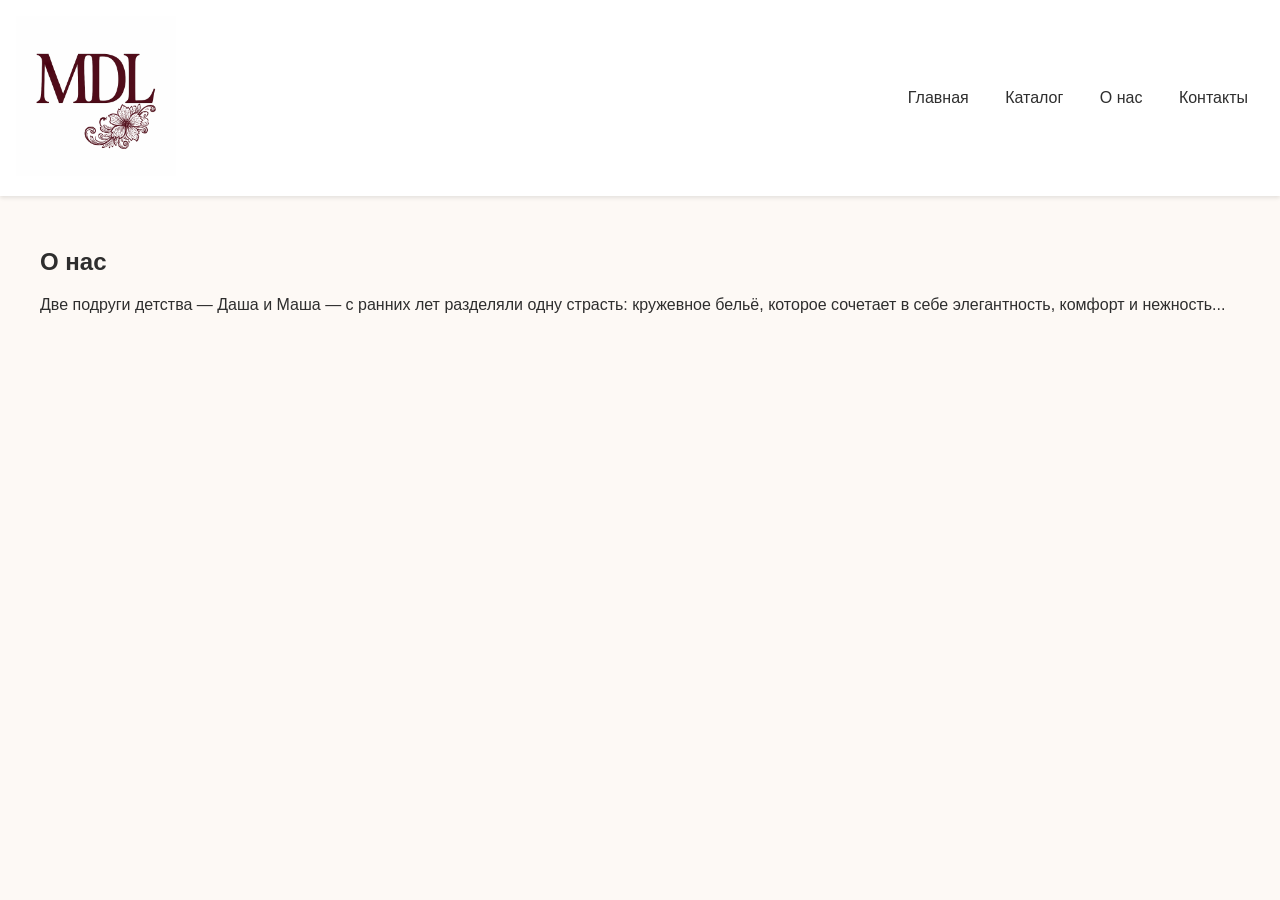
==== about.html @ 9b24d810 "Add MaDaLace v4" ====
<!DOCTYPE html>
<html lang="ru">
<head>
  <meta charset="UTF-8">
  <meta name="viewport" content="width=device-width, initial-scale=1.0">
  <title>О нас — MaDaLace</title>
  <link rel="stylesheet" href="styles.css">
</head>
<body>
  <header class="nav">
    <a href="index.html" class="logo-link"><img src="img/logo2.png" alt="MaDaLace" class="logo"></a>
    <button class="burger" aria-label="Menu">☰</button>
    <nav class="nav-menu">
      <a href="index.html">Главная</a>
      <a href="catalog.html">Каталог</a>
      <a href="about.html">О нас</a>
      <a href="contacts.html">Контакты</a>
    </nav>
  </header>

  <main class="container">
    <h2>О нас</h2>
    <p>Две подруги детства — Даша и Маша — с ранних лет разделяли одну страсть: кружевное бельё, которое сочетает в себе элегантность, комфорт и нежность...</p>
  </main>
</body>
</html>
---- styles.css ----
/* Основные стили и адаптивность */
body { margin:0; padding:0; font-family:'Roboto',sans-serif; background:#FDF9F5; color:#2E2E2E; }
.container { max-width:1200px; margin:0 auto; padding:2em; }
.nav { display:flex; align-items:center; justify-content:space-between; padding:1em; background:#fff; box-shadow:0 2px 4px rgba(0,0,0,0.1); }
.nav-menu a { margin:0 1em; text-decoration:none; color:#2E2E2E; }
.burger { display:none; font-size:1.5em; background:none; border:none; cursor:pointer; }
.logo { max-width:160px; }
.hero { text-align:center; padding:4em 2em; }
.products-grid { list-style:none; padding:0; display:flex; flex-wrap:wrap; gap:1em; }
.products-grid li { flex:1 1 calc(33.333% - 1em); background:#fff; border-radius:0.5em; overflow:hidden; }
.products-grid img { width:100%; display:block; }
.filters { display:flex; gap:1em; margin-bottom:2em; align-items:center; }
.product-page { display:flex; gap:2em; flex-wrap:wrap; padding:2em 0; }
.gallery img { max-width:100%; margin-bottom:1em; }
.details { max-width:400px; }
.btn { display:inline-block; padding:.75em 2em; background:#7C1D2C; color:#fff; text-decoration:none; border-radius:.5em; cursor:pointer; }
@media(max-width:768px){ .products-grid li{flex:1 1 100%;} .burger{display:block;} .nav-menu{display:none;} .nav-menu.open{display:flex; flex-direction:column;} }
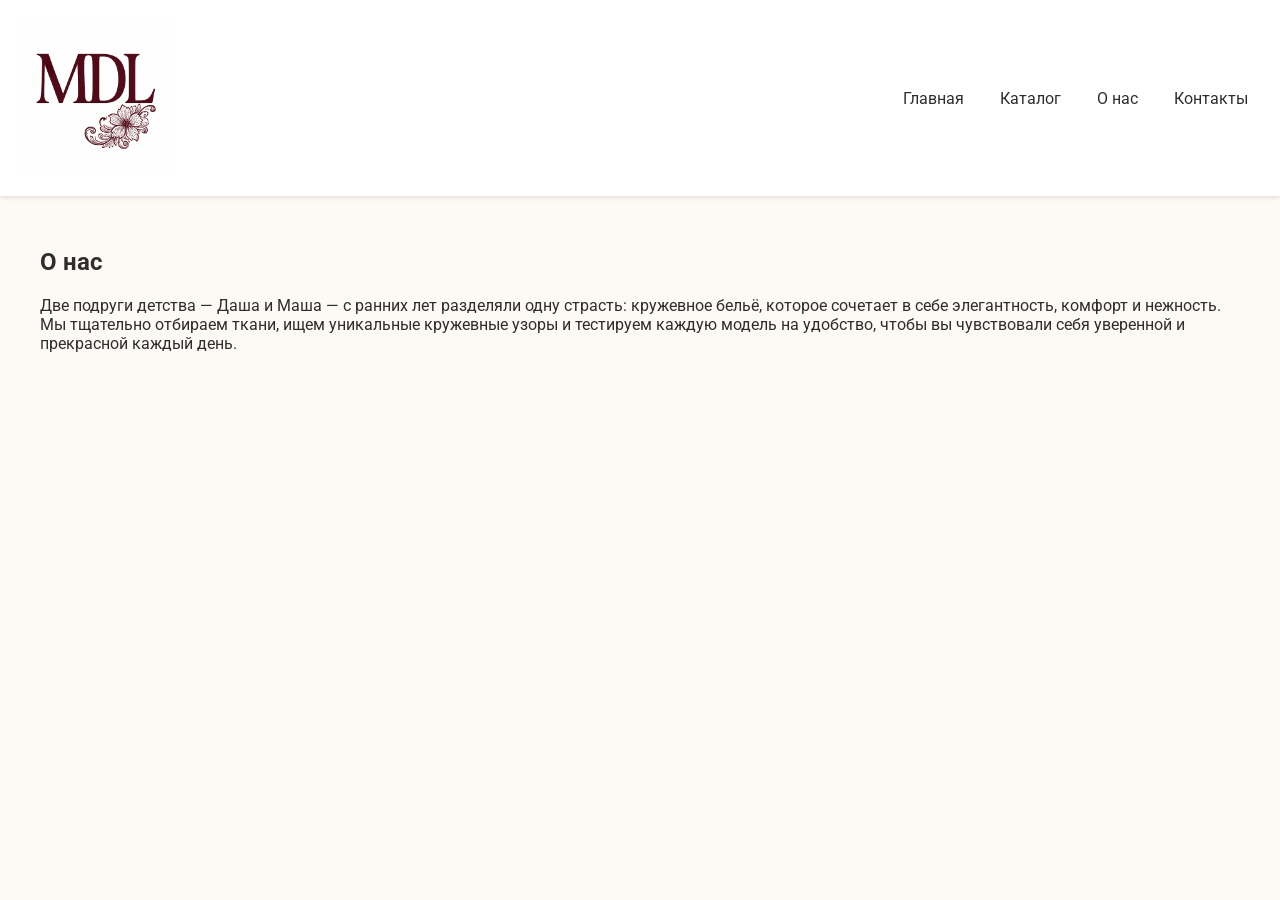
==== commit a7765c10: "Add MaDaLace v6" ====
--- a/about.html
+++ b/about.html
@@ -4,6 +4,7 @@
   <meta charset="UTF-8">
   <meta name="viewport" content="width=device-width, initial-scale=1.0">
   <title>О нас — MaDaLace</title>
+  <link href="https://fonts.googleapis.com/css2?family=Playfair+Display:wght@300;400&family=Roboto:wght@400;500&display=swap" rel="stylesheet">
   <link rel="stylesheet" href="styles.css">
 </head>
 <body>
@@ -20,7 +21,7 @@
 
   <main class="container">
     <h2>О нас</h2>
-    <p>Две подруги детства — Даша и Маша — с ранних лет разделяли одну страсть: кружевное бельё, которое сочетает в себе элегантность, комфорт и нежность...</p>
+    <p>Две подруги детства — Даша и Маша — с ранних лет разделяли одну страсть: кружевное бельё, которое сочетает в себе элегантность, комфорт и нежность. Мы тщательно отбираем ткани, ищем уникальные кружевные узоры и тестируем каждую модель на удобство, чтобы вы чувствовали себя уверенной и прекрасной каждый день.</p>
   </main>
 </body>
 </html>
--- a/styles.css
+++ b/styles.css
@@ -1,17 +1,25 @@
-/* Основные стили и адаптивность */
 body { margin:0; padding:0; font-family:'Roboto',sans-serif; background:#FDF9F5; color:#2E2E2E; }
-.container { max-width:1200px; margin:0 auto; padding:2em; }
-.nav { display:flex; align-items:center; justify-content:space-between; padding:1em; background:#fff; box-shadow:0 2px 4px rgba(0,0,0,0.1); }
+.nav { display:flex; align-items:center; justify-content:space-between; padding:1em; background:#fff; box-shadow:0 2px 4px rgba(0,0,0,0.1); position:sticky; top:0; z-index:100; }
 .nav-menu a { margin:0 1em; text-decoration:none; color:#2E2E2E; }
 .burger { display:none; font-size:1.5em; background:none; border:none; cursor:pointer; }
 .logo { max-width:160px; }
-.hero { text-align:center; padding:4em 2em; }
-.products-grid { list-style:none; padding:0; display:flex; flex-wrap:wrap; gap:1em; }
-.products-grid li { flex:1 1 calc(33.333% - 1em); background:#fff; border-radius:0.5em; overflow:hidden; }
-.products-grid img { width:100%; display:block; }
-.filters { display:flex; gap:1em; margin-bottom:2em; align-items:center; }
+.hero { height:70vh; background-size:cover; background-position:center; position:relative; display:flex; align-items:center; justify-content:center; color:#fff; transition:background-image 1s ease-in-out; }
+.hero::after { content:''; position:absolute; top:0; left:0; width:100%; height:100%; background:rgba(0,0,0,0.4); }
+.hero-content { position:relative; z-index:1; text-align:center; max-width:600px; }
+.btn { display:inline-block; padding:.75em 2em; background:#7C1D2C; color:#fff; text-decoration:none; border-radius:.5em; transition:background .2s; }
+.btn:hover { background:#5a1420; }
+.container { max-width:1200px; margin:0 auto; padding:2em; }
+.products-grid { display:grid; grid-template-columns:repeat(auto-fill,minmax(240px,1fr)); gap:1.5em; }
+.product-card { background:#fff; border-radius:.5em; overflow:hidden; box-shadow:0 4px 8px rgba(0,0,0,0.1); transition:transform .2s,box-shadow .2s; }
+.product-card:hover { transform:translateY(-5px); box-shadow:0 8px 16px rgba(0,0,0,0.2); }
+.product-card img { width:100%; display:block; }
+.info { padding:1em; }
+.price { font-weight:500; margin-top:.5em; }
+.filters { background:#fff; padding:1em; border-radius:.5em; box-shadow:0 2px 4px rgba(0,0,0,0.1); }
+.filters h2 { margin-top:0; font-family:'Playfair Display',serif; }
+.filters form { display:flex; flex-direction:column; gap:1em; }
+.filters select, .filters input[type=range] { width:100%; }
 .product-page { display:flex; gap:2em; flex-wrap:wrap; padding:2em 0; }
-.gallery img { max-width:100%; margin-bottom:1em; }
+.gallery img { width:100%; margin-bottom:1em; border-radius:.5em; }
 .details { max-width:400px; }
-.btn { display:inline-block; padding:.75em 2em; background:#7C1D2C; color:#fff; text-decoration:none; border-radius:.5em; cursor:pointer; }
-@media(max-width:768px){ .products-grid li{flex:1 1 100%;} .burger{display:block;} .nav-menu{display:none;} .nav-menu.open{display:flex; flex-direction:column;} }
+@media(max-width:768px){ .burger{display:block;} .nav-menu{display:none;} .nav-menu.open{display:flex; flex-direction:column;} .products-grid{grid-template-columns:1fr;} }
